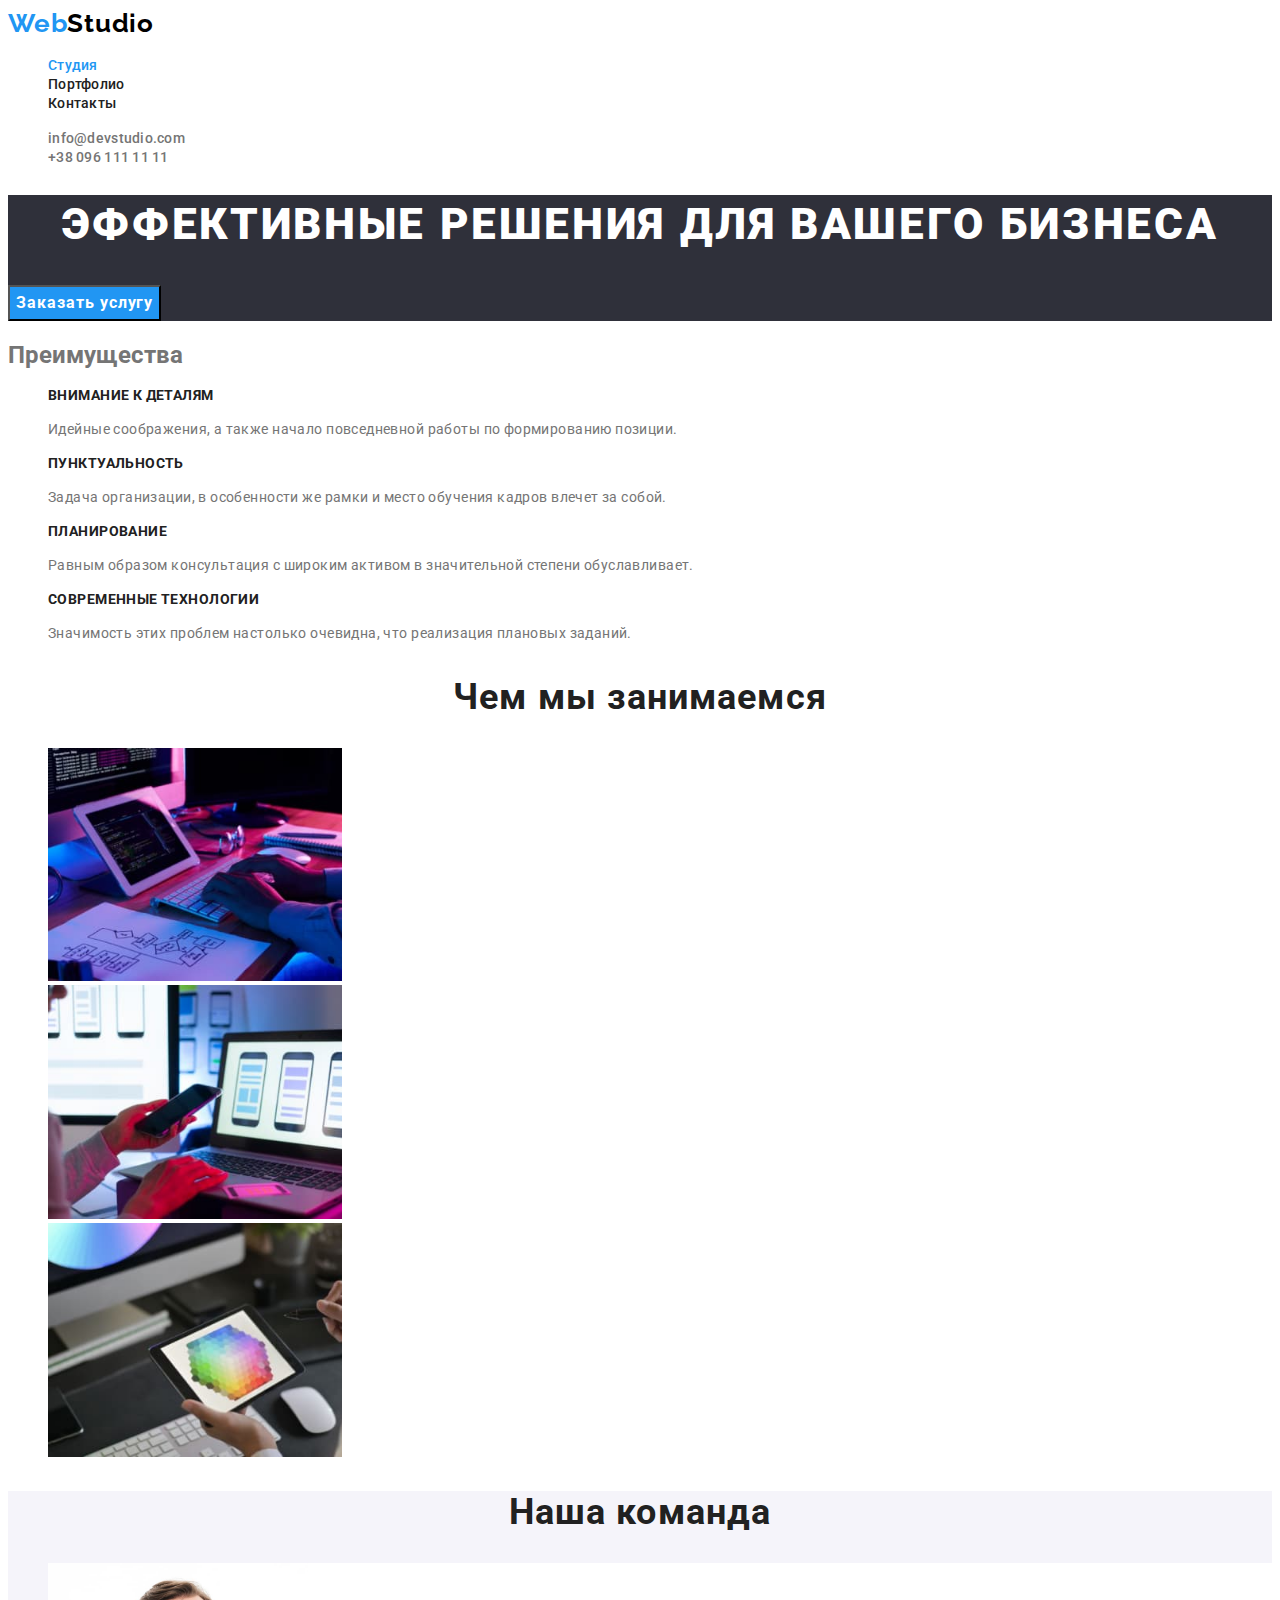
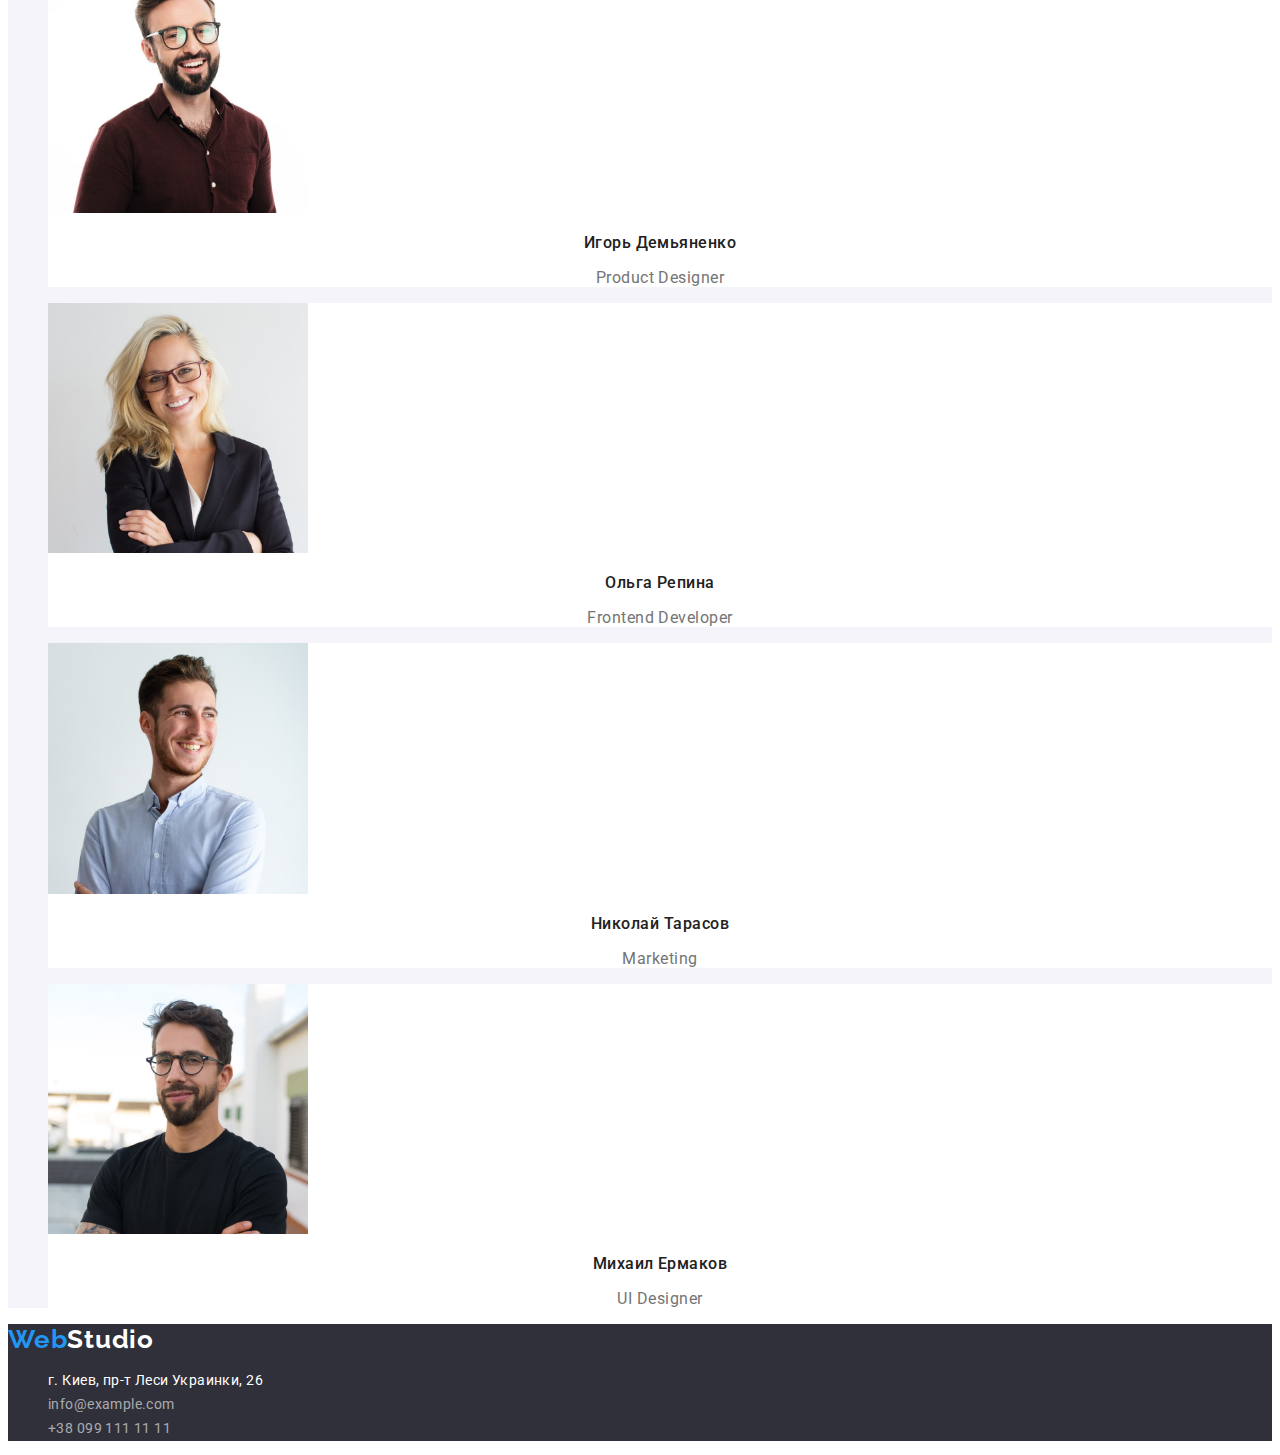
==== index.html @ 643e1e72 "Добавляє файли з ДЗ-2" ====
<!DOCTYPE html>
<html lang="ru">

<head>
    <meta charset="UTF-8">
    <meta http-equiv="X-UA-Compatible" content="IE=edge">
    <meta name="viewport" content="width=device-width, initial-scale=1.0">
    <title>Студия</title>
    <link rel="preconnect" href="https://fonts.googleapis.com">
    <link rel="preconnect" href="https://fonts.gstatic.com" crossorigin>
    <link
        href="https://fonts.googleapis.com/css2?family=Raleway:wght@700&family=Roboto:wght@400;500;700;900&display=swap"
        rel="stylesheet">
    <link rel="stylesheet" href="./css/styles.css">
</head>

<body>
    <!-- Шапка -->
    <header class="header">
        <a class="link logo" href="./index.html"><span class="web">Web</span>Studio</a>
        <nav class="nav">
            <ul class="list">
                <li><a class="link link-current" href="./index.html">Студия</a></li>
                <li><a class="link" href="./portfolio.html">Портфолио</a></li>
                <li><a class="link" href="">Контакты</a></li>
            </ul>
        </nav>
        <ul class="list">
            <li><a class="link contacts" href="mailto:info@devstudio.com">info@devstudio.com</a></li>
            <li><a class="link contacts" href="tel:+380961111111">+38 096 111 11 11</a></li>
        </ul>
    </header>
    <!-- Основная часть -->
    <main>
        <!-- Герой -->
        <section class="hero">
            <h1 class="title">Эффективные решения для вашего бизнеса</h1>
            <button type="button" class="btn">Заказать услугу</button>
        </section>
        <!-- Преимущества -->
        <section class="feature">
            <h2>Преимущества</h2>
            <ul class="list">
                <li>
                    <h3 class="title">Внимание к деталям</h3>
                    <p class="text">Идейные соображения, а также начало повседневной работы по формированию позиции.</p>
                </li>
                <li>
                    <h3 class="title">Пунктуальность</h3>
                    <p class="text">Задача организации, в особенности же рамки и место обучения кадров влечет за собой.</p>
                </li>
                <li>
                    <h3 class="title">Планирование</h3>
                    <p class="text">Равным образом консультация с широким активом в значительной степени обуславливает.</p>
                </li>
                <li>
                    <h3 class="title">Современные технологии</h3>
                    <p class="text">Значимость этих проблем настолько очевидна, что реализация плановых заданий.</p>
                </li>
            </ul>
        </section>
        <!-- Направления работы -->
        <section>
            <h2 class="services">Чем мы занимаемся</h2>
            <ul class="list">
                <li>
                    <img src="./images/index/img1.jpg" alt="компьютер" width="294">
                </li>
                <li>
                    <img src="./images/index/img2.jpg" alt="телефон" width="294">
                </li>
                <li>
                    <img src="./images/index/img3.jpg" alt="планшет" width="294">
                </li>
            </ul>
        </section>
        <!-- Сотрудники -->
        <section class="team">
            <h2 class="title">Наша команда</h2>
            <ul class="list">
                <li class="item">
                    <img src="./images/index/img4.jpg" alt="Игорь Демьяненко" width="260">
                    <h3 class="name">Игорь Демьяненко</h3>
                    <p class="text">Product Designer</p>
                </li>
                <li class="item">
                    <img src="./images/index/img5.jpg" alt="Ольга Репина" width="260">
                    <h3 class="name">Ольга Репина</h3>
                    <p class="text">Frontend Developer</p>
                </li>
                <li class="item">
                    <img src="./images/index/img6.jpg" alt="Николай Тарасов" width="260">
                    <h3 class="name">Николай Тарасов</h3>
                    <p class="text">Marketing</p>
                </li>
                <li class="item">
                    <img src="./images/index/img7.jpg" alt="Михаил Ермаков" width="260">
                    <h3 class="name">Михаил Ермаков</h3>
                    <p class="text">UI Designer</p>
                </li>
            </ul>
        </section>
    </main>
    <!-- Подвал -->
    <footer class="footer">
        <a class="link logo" href="./index.html"><span class="web">Web</span>Studio</a>
        <address class="address">
            <ul class="list">
                <li>г. Киев, пр-т Леси Украинки, 26</li>
                <li><a class="link contacts" href="mailto:info@example.com">info@example.com</a></li>
                <li><a class="link contacts" href="tel:+380991111111">+38 099 111 11 11</a></li>
            </ul>
        </address>
    </footer>
</body>
</html>
---- css/styles.css ----
:root {
  --primary-text-color: #757575;
  --title-text-color: #212121;
  --accent-color: #2196f3;
  --accent-hero-btn-color: #188ce8;
  --primary-white-color: #ffffff;
  --header-logo-color: #000000;
  --footer-background-color: #2f303a;
  --footer-contacts-color: rgba(255, 255, 255, 0.6);
  --second-background-color: #f5f4fa;
}

body {
  background-color: var(--primary-white-color);
  color: var(--primary-text-color);

  font-family: Roboto, sans-serif;
}

.list {
  list-style-type: none;
}

.link {
  text-decoration: none;
}

.logo {
  font-family: Raleway;
  font-style: normal;
  font-weight: 700;
  font-size: 26px;
  line-height: 1.19;
  letter-spacing: 0.03em;
}

.logo .web {
  color: var(--accent-color);
}

/* шапка */

.header .logo {
  color: var(--header-logo-color);
}

.nav .link {
  color: var(--title-text-color);

  font-weight: 500;
  font-size: 14px;
  line-height: 1.14;
  letter-spacing: 0.02em;
}

.nav .link-current {
  color: var(--accent-color);
}

.header .contacts {
  color: var(--primary-text-color);

  font-weight: 500;
  font-size: 14px;
  line-height: 1.14;
  letter-spacing: 0.02em;
}

.nav .link:hover,
.nav .link:focus,
.link.contacts:hover,
.link.contacts:focus {
  color: var(--accent-color);
}

/* Подвал */
.footer {
  background-color: var(--footer-background-color);
}

.footer .logo {
  color: var(--primary-white-color);
}

.footer .address {
  color: var(--primary-white-color);

  font-style: normal;
  font-weight: 400;
  font-size: 14px;
  line-height: 1.71;
  letter-spacing: 0.03em;
}

.footer .contacts {
  color: var(--footer-contacts-color);
}

/* Кнопки портфолио */
.btn {
  background-color: var(--second-background-color);
  color: var(--title-text-color);

  font-family: inherit;
  font-weight: 500;
  font-size: 16px;
  line-height: 1.62;
  text-align: center;
  letter-spacing: 0.03em;

  cursor: pointer;
}

.btn.default {
  background-color: var(--accent-color);
  color: var(--primary-white-color);
}

.btn:hover,
.btn:focus {
  background-color: var(--accent-color);
  color: var(--primary-white-color);
}

/* Герой */
.hero {
  background-color: var(--footer-background-color);
}

.hero .title {
  color: var(--primary-white-color);

  font-weight: 900;
  font-size: 44px;
  line-height: 1.36;
  text-align: center;
  letter-spacing: 0.06em;

  text-transform: uppercase;
}

.hero .btn {
  background-color: var(--accent-color);
  color: var(--primary-white-color);

  font-family: inherit;
  font-weight: 700;
  font-size: 16px;
  line-height: 1.87;
  letter-spacing: 0.06em;

  cursor: pointer;
}

.hero .btn:hover,
.hero .btn:focus {
  background-color: var(--accent-hero-btn-color);
}

/* Примеры работ */
.examples .title {
  color: var(--title-text-color);
}

.project-name {
  color: var(--title-text-color);

  font-size: 18px;
  line-height: 2;
  letter-spacing: 0.06em;
}

.project-type {
  color: var(--primary-text-color);

  font-size: 16px;
  line-height: 1.87;
  letter-spacing: 0.03em;
}

/* Преимущества */
.feature .title {
  color: var(--title-text-color);

  font-size: 14px;
  line-height: 1.14;
  letter-spacing: 0.03em;

  text-transform: uppercase;
}

.feature .text {
  color: var(--primary-text-color);

  font-size: 14px;
  line-height: 1.71;
  letter-spacing: 0.03em;
}

/* Направления работы */
.services {
  color: var(--title-text-color);

  font-size: 36px;
  line-height: 1.17;
  text-align: center;
  letter-spacing: 0.03em;
}

/* Сотрудники */
.team {
  background-color: var(--second-background-color);
}

.team .title {
  color: var(--title-text-color);

  font-size: 36px;
  line-height: 1.17;
  text-align: center;
  letter-spacing: 0.03em;
}

.team .item {
  background-color: var(--primary-white-color);
}

.team .name {
  color: var(--title-text-color);

  font-weight: 500;
  font-size: 16px;
  line-height: 1.19;
  text-align: center;
  letter-spacing: 0.03em;
}

.team .text {
  color: var(--primary-text-color);

  font-size: 16px;
  line-height: 1.19;
  text-align: center;
  letter-spacing: 0.03em;
}
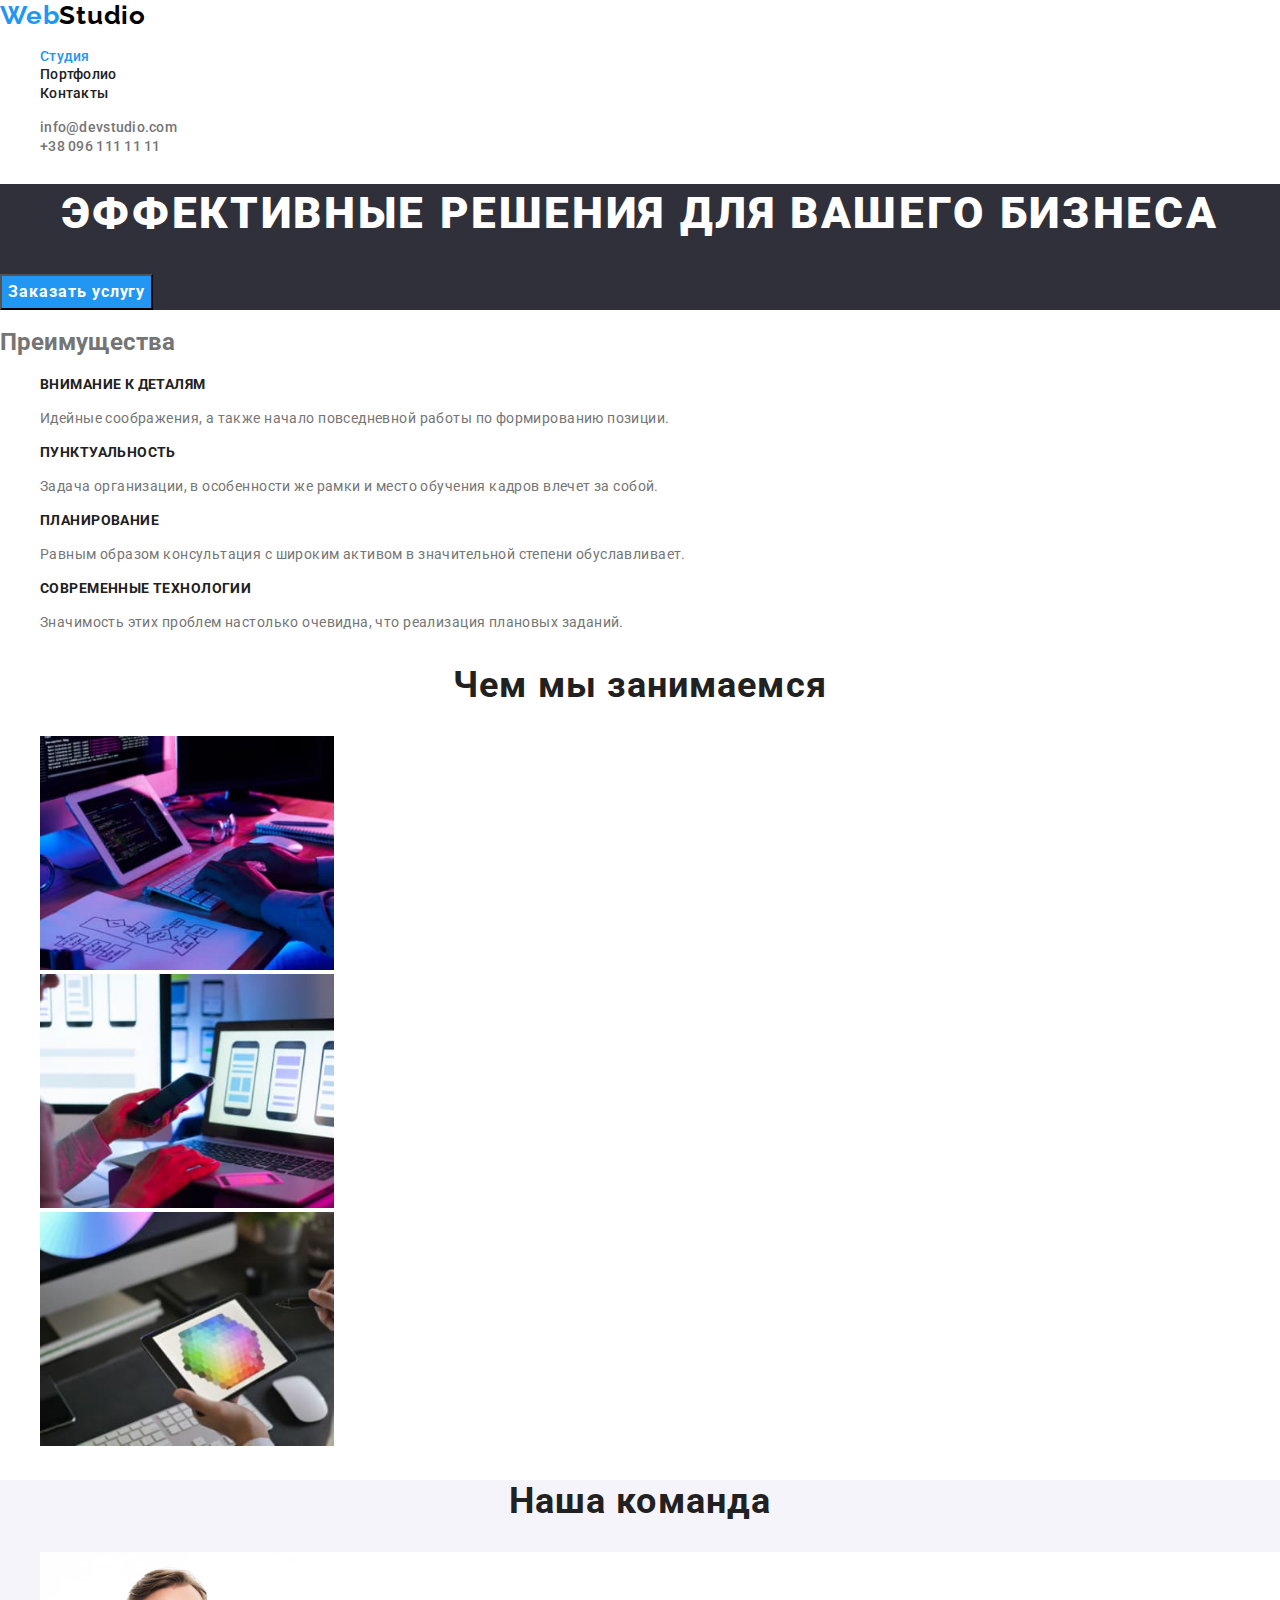
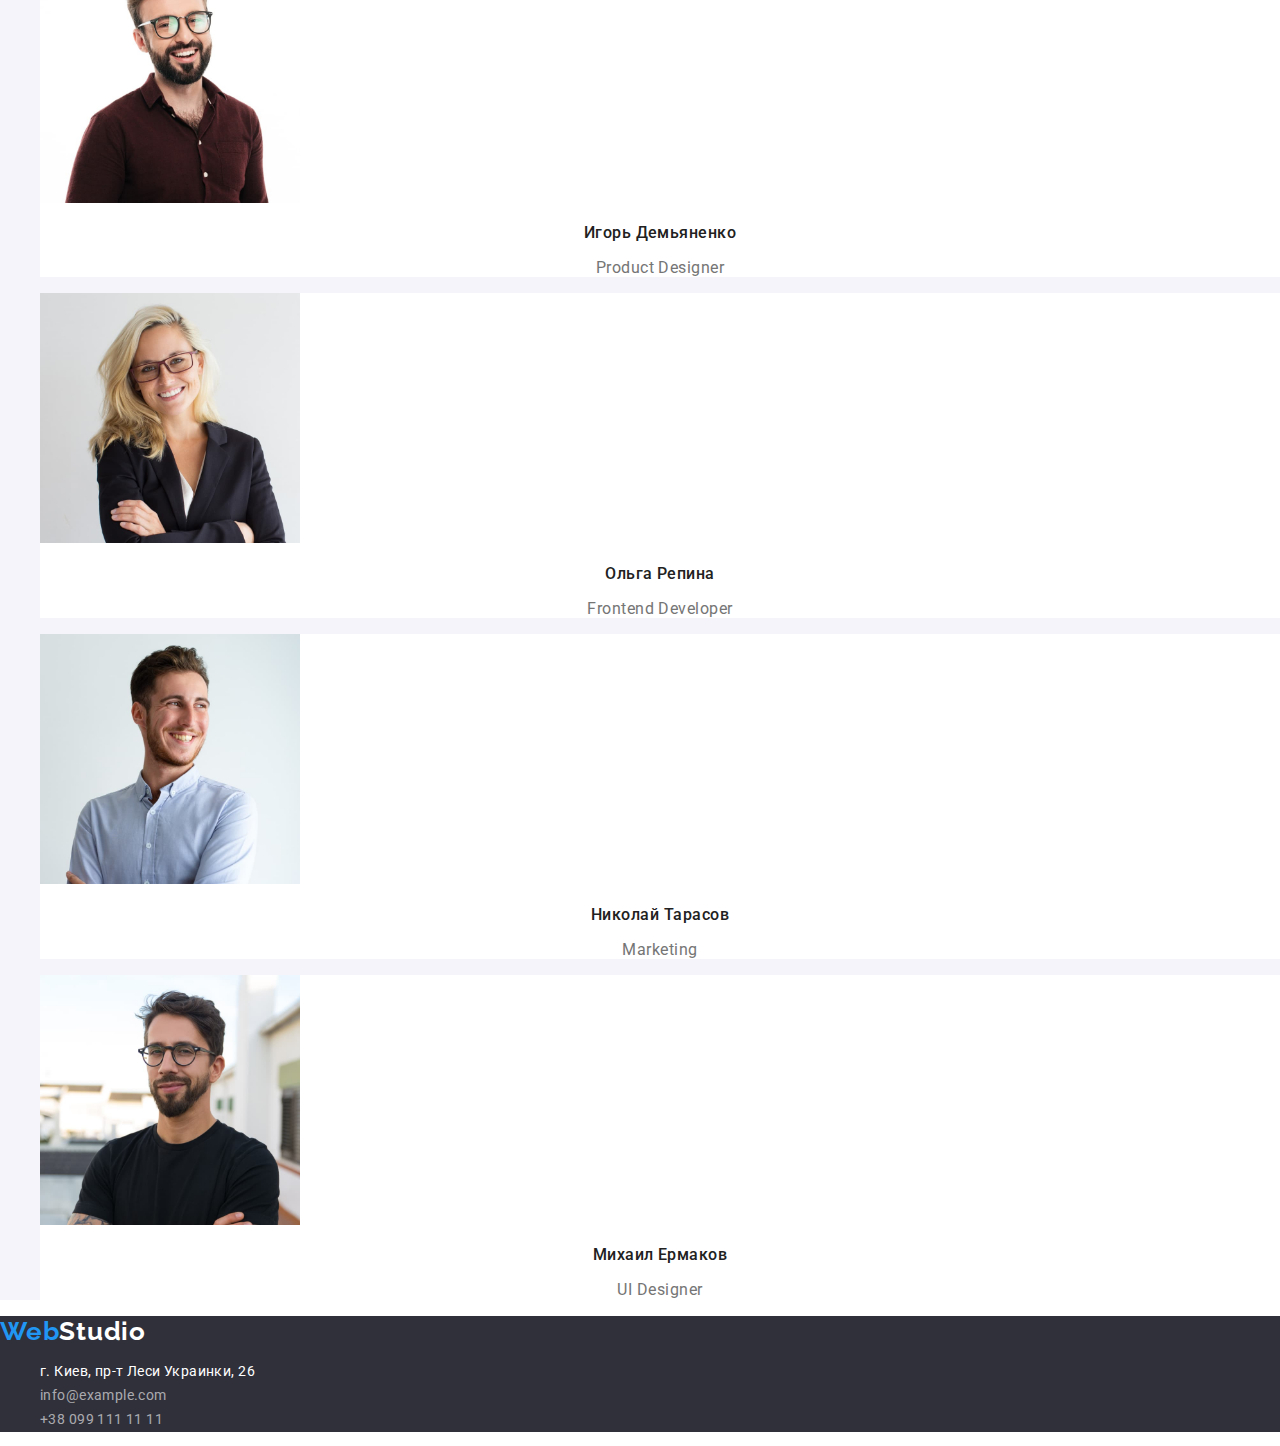
==== commit 0ce2dcc3: "Добавляє modern-normalize" ====
--- a/index.html
+++ b/index.html
@@ -11,6 +11,7 @@
     <link
         href="https://fonts.googleapis.com/css2?family=Raleway:wght@700&family=Roboto:wght@400;500;700;900&display=swap"
         rel="stylesheet">
+    <link rel="stylesheet" href="https://cdnjs.cloudflare.com/ajax/libs/modern-normalize/1.1.0/modern-normalize.min.css">
     <link rel="stylesheet" href="./css/styles.css">
 </head>
 
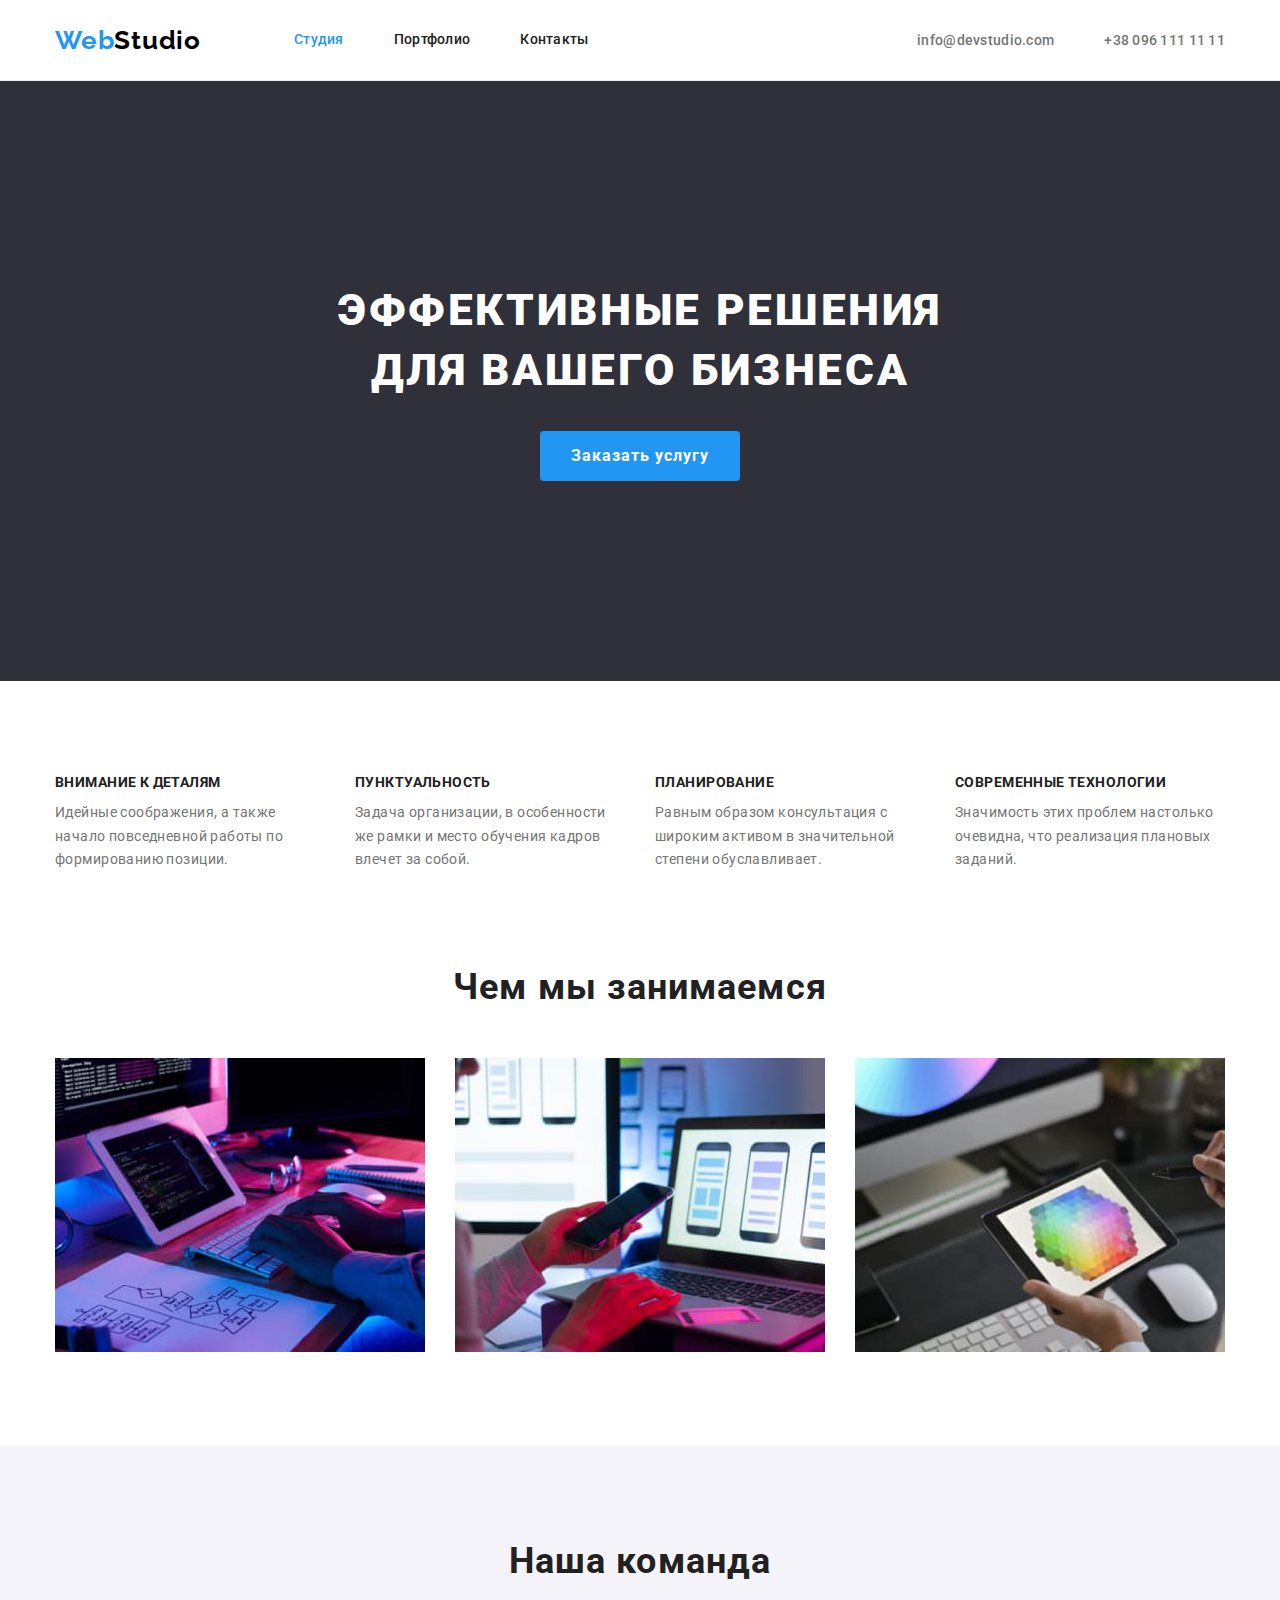
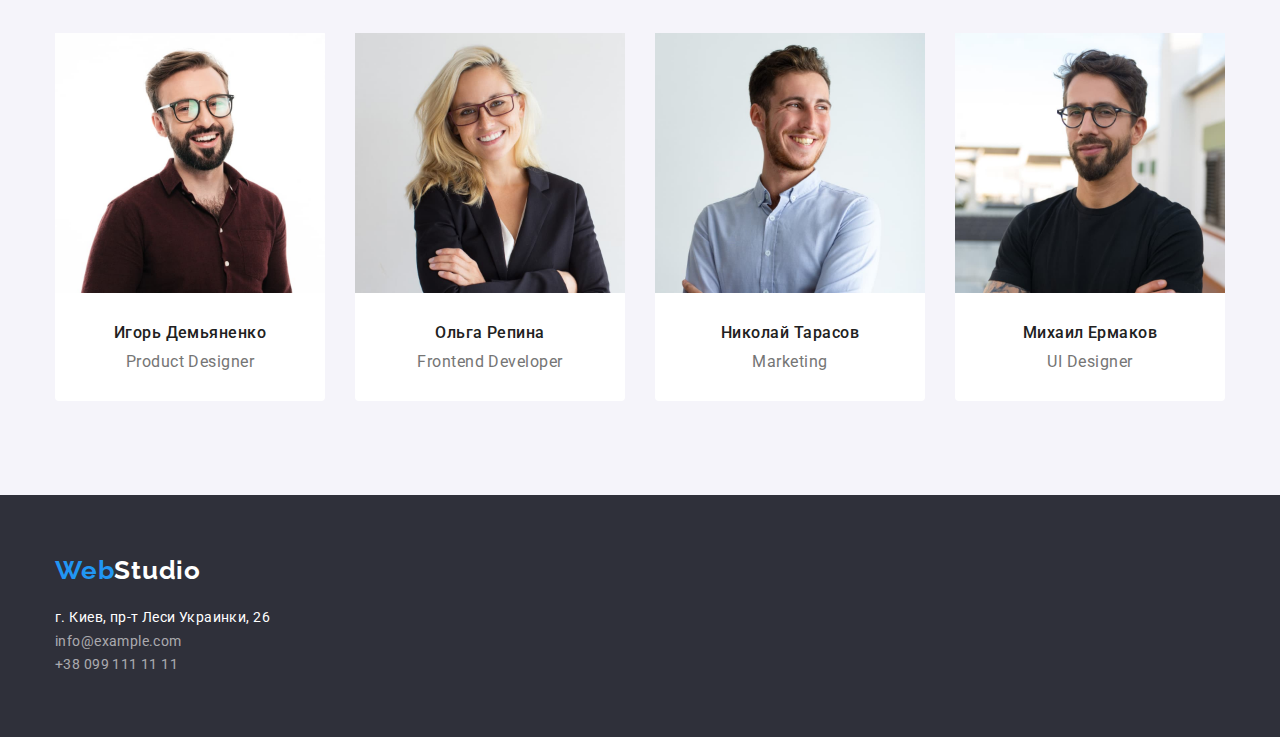
==== commit 01f46f99: "Добавляє геометрію в стилі" ====
--- a/index.html
+++ b/index.html
@@ -18,100 +18,113 @@
 <body>
     <!-- Шапка -->
     <header class="header">
-        <a class="link logo" href="./index.html"><span class="web">Web</span>Studio</a>
-        <nav class="nav">
-            <ul class="list">
-                <li><a class="link link-current" href="./index.html">Студия</a></li>
-                <li><a class="link" href="./portfolio.html">Портфолио</a></li>
-                <li><a class="link" href="">Контакты</a></li>
+        <div class="container">
+            <a class="link logo" href="./index.html"><span class="web">Web</span>Studio</a>
+            <nav class="nav">
+                <ul class="list">
+                    <li class="item"><a class="link link-current" href="./index.html">Студия</a></li>
+                    <li class="item"><a class="link" href="./portfolio.html">Портфолио</a></li>
+                    <li class="item"><a class="link" href="">Контакты</a></li>
+                </ul>
+            </nav>
+            <ul class="list contacts">
+                <li class="item"><a class="link contact" href="mailto:info@devstudio.com">info@devstudio.com</a></li>
+                <li class="item"><a class="link contact" href="tel:+380961111111">+38 096 111 11 11</a></li>
             </ul>
-        </nav>
-        <ul class="list">
-            <li><a class="link contacts" href="mailto:info@devstudio.com">info@devstudio.com</a></li>
-            <li><a class="link contacts" href="tel:+380961111111">+38 096 111 11 11</a></li>
-        </ul>
+        </div>
     </header>
     <!-- Основная часть -->
     <main>
         <!-- Герой -->
-        <section class="hero">
-            <h1 class="title">Эффективные решения для вашего бизнеса</h1>
-            <button type="button" class="btn">Заказать услугу</button>
+        <section class="section hero">
+            <div class="container">
+                <h1 class="title">Эффективные решения <br> для вашего бизнеса</h1>
+                <button type="button" class="btn">Заказать услугу</button>
+
+            </div>
         </section>
         <!-- Преимущества -->
-        <section class="feature">
-            <h2>Преимущества</h2>
-            <ul class="list">
-                <li>
-                    <h3 class="title">Внимание к деталям</h3>
-                    <p class="text">Идейные соображения, а также начало повседневной работы по формированию позиции.</p>
-                </li>
-                <li>
-                    <h3 class="title">Пунктуальность</h3>
-                    <p class="text">Задача организации, в особенности же рамки и место обучения кадров влечет за собой.</p>
-                </li>
-                <li>
-                    <h3 class="title">Планирование</h3>
-                    <p class="text">Равным образом консультация с широким активом в значительной степени обуславливает.</p>
-                </li>
-                <li>
-                    <h3 class="title">Современные технологии</h3>
-                    <p class="text">Значимость этих проблем настолько очевидна, что реализация плановых заданий.</p>
-                </li>
-            </ul>
+        <section class="section">
+            <div class="container">
+                <h2 class="visually-hidden">Преимущества</h2>
+                <ul class="list feature-list">
+                    <li class="item">
+                        <h3 class="title">Внимание к деталям</h3>
+                        <p class="text">Идейные соображения, а также начало повседневной работы по формированию позиции.</p>
+                    </li>
+                    <li class="item">
+                        <h3 class="title">Пунктуальность</h3>
+                        <p class="text">Задача организации, в особенности же рамки и место обучения кадров влечет за собой.</p>
+                    </li>
+                    <li class="item">
+                        <h3 class="title">Планирование</h3>
+                        <p class="text">Равным образом консультация с широким активом в значительной степени обуславливает.</p>
+                    </li>
+                    <li class="item">
+                        <h3 class="title">Современные технологии</h3>
+                        <p class="text">Значимость этих проблем настолько очевидна, что реализация плановых заданий.</p>
+                    </li>
+                </ul>
+            </div>
         </section>
         <!-- Направления работы -->
-        <section>
-            <h2 class="services">Чем мы занимаемся</h2>
-            <ul class="list">
-                <li>
-                    <img src="./images/index/img1.jpg" alt="компьютер" width="294">
-                </li>
-                <li>
-                    <img src="./images/index/img2.jpg" alt="телефон" width="294">
-                </li>
-                <li>
-                    <img src="./images/index/img3.jpg" alt="планшет" width="294">
-                </li>
-            </ul>
+        <section class="section services">
+            <div class="container">
+                <h2 class="title">Чем мы занимаемся</h2>
+                <ul class="list">
+                    <li class="item">
+                        <img class="image" src="./images/index/img1.jpg" alt="компьютер" width="370">
+                    </li>
+                    <li class="item">
+                        <img class="image" src="./images/index/img2.jpg" alt="телефон" width="370">
+                    </li>
+                    <li class="item">
+                        <img class="image" src="./images/index/img3.jpg" alt="планшет" width="370">
+                    </li>
+                </ul>
+            </div>
         </section>
         <!-- Сотрудники -->
-        <section class="team">
-            <h2 class="title">Наша команда</h2>
-            <ul class="list">
-                <li class="item">
-                    <img src="./images/index/img4.jpg" alt="Игорь Демьяненко" width="260">
-                    <h3 class="name">Игорь Демьяненко</h3>
-                    <p class="text">Product Designer</p>
-                </li>
-                <li class="item">
-                    <img src="./images/index/img5.jpg" alt="Ольга Репина" width="260">
-                    <h3 class="name">Ольга Репина</h3>
-                    <p class="text">Frontend Developer</p>
-                </li>
-                <li class="item">
-                    <img src="./images/index/img6.jpg" alt="Николай Тарасов" width="260">
-                    <h3 class="name">Николай Тарасов</h3>
-                    <p class="text">Marketing</p>
-                </li>
-                <li class="item">
-                    <img src="./images/index/img7.jpg" alt="Михаил Ермаков" width="260">
-                    <h3 class="name">Михаил Ермаков</h3>
-                    <p class="text">UI Designer</p>
-                </li>
-            </ul>
+        <section class="section team">
+            <div class="container">
+                <h2 class="title">Наша команда</h2>
+                <ul class="list">
+                    <li class="item">
+                        <img class="image" src="./images/index/img4.jpg" alt="Игорь Демьяненко" width="270">
+                        <h3 class="name">Игорь Демьяненко</h3>
+                        <p class="text">Product Designer</p>
+                    </li>
+                    <li class="item">
+                        <img class="image" src="./images/index/img5.jpg" alt="Ольга Репина" width="270">
+                        <h3 class="name">Ольга Репина</h3>
+                        <p class="text">Frontend Developer</p>
+                    </li>
+                    <li class="item">
+                        <img class="image" src="./images/index/img6.jpg" alt="Николай Тарасов" width="270">
+                        <h3 class="name">Николай Тарасов</h3>
+                        <p class="text">Marketing</p>
+                    </li>
+                    <li class="item">
+                        <img class="image" src="./images/index/img7.jpg" alt="Михаил Ермаков" width="270">
+                        <h3 class="name">Михаил Ермаков</h3>
+                        <p class="text">UI Designer</p>
+                    </li>
+                </ul>
+            </div>
         </section>
     </main>
     <!-- Подвал -->
     <footer class="footer">
-        <a class="link logo" href="./index.html"><span class="web">Web</span>Studio</a>
-        <address class="address">
-            <ul class="list">
-                <li>г. Киев, пр-т Леси Украинки, 26</li>
-                <li><a class="link contacts" href="mailto:info@example.com">info@example.com</a></li>
-                <li><a class="link contacts" href="tel:+380991111111">+38 099 111 11 11</a></li>
-            </ul>
-        </address>
+        <div class="container">
+            <a class="link logo" href="./index.html"><span class="web">Web</span>Studio</a>
+            <address class="address">
+                <ul class="list">
+                    <li>г. Киев, пр-т Леси Украинки, 26</li>
+                    <li><a class="link contact" href="mailto:info@example.com">info@example.com</a></li>
+                    <li><a class="link contact" href="tel:+380991111111">+38 099 111 11 11</a></li>
+                </ul>
+            </address>
+        </div>
     </footer>
 </body>
 </html>--- a/css/styles.css
+++ b/css/styles.css
@@ -8,12 +8,13 @@
   --footer-background-color: #2f303a;
   --footer-contacts-color: rgba(255, 255, 255, 0.6);
   --second-background-color: #f5f4fa;
+  --border-color: #ececec;
+  --second-border-color: #eeeeee;
 }
 
 body {
   background-color: var(--primary-white-color);
   color: var(--primary-text-color);
-
   font-family: Roboto, sans-serif;
 }
 
@@ -23,6 +24,36 @@
 
 .link {
   text-decoration: none;
+}
+
+h1,
+h2,
+h3,
+h4,
+h5,
+h6,
+p,
+ul {
+  margin: 0;
+  padding: 0;
+}
+
+.image {
+  display: block;
+}
+
+.section {
+  padding-top: 94px;
+  padding-bottom: 94px;
+}
+
+.container {
+  box-sizing: border-box;
+  width: 1200px;
+  padding-left: 15px;
+  padding-right: 15px;
+  margin-left: auto;
+  margin-right: auto;
 }
 
 .logo {
@@ -39,14 +70,37 @@
 }
 
 /* шапка */
+.header {
+  border-bottom: 1px solid var(--border-color);
+}
+
+.header .container {
+  display: flex;
+  align-items: center;
+}
 
 .header .logo {
+  margin-right: 93px;
+
   color: var(--header-logo-color);
 }
 
+.nav .list {
+  display: flex;
+}
+
+.header .contacts {
+  display: flex;
+  align-items: center;
+  margin-left: auto;
+}
+
 .nav .link {
-  color: var(--title-text-color);
-
+  display: inline-block;
+  padding-top: 32px;
+  padding-bottom: 32px;
+
+  color: var(--title-text-color);
   font-weight: 500;
   font-size: 14px;
   line-height: 1.14;
@@ -57,24 +111,31 @@
   color: var(--accent-color);
 }
 
-.header .contacts {
+.header .contact {
   color: var(--primary-text-color);
-
   font-weight: 500;
   font-size: 14px;
   line-height: 1.14;
   letter-spacing: 0.02em;
 }
 
+.nav .item:not(:first-child),
+.contacts .item:not(:first-child) {
+  margin-left: 50px;
+}
+
 .nav .link:hover,
 .nav .link:focus,
-.link.contacts:hover,
-.link.contacts:focus {
+.link.contact:hover,
+.link.contact:focus {
   color: var(--accent-color);
 }
 
 /* Подвал */
 .footer {
+  padding-top: 60px;
+  padding-bottom: 60px;
+
   background-color: var(--footer-background-color);
 }
 
@@ -83,8 +144,9 @@
 }
 
 .footer .address {
-  color: var(--primary-white-color);
-
+  padding-top: 20px;
+
+  color: var(--primary-white-color);
   font-style: normal;
   font-weight: 400;
   font-size: 14px;
@@ -92,57 +154,45 @@
   letter-spacing: 0.03em;
 }
 
-.footer .contacts {
+.footer .contact {
   color: var(--footer-contacts-color);
-}
-
-/* Кнопки портфолио */
-.btn {
-  background-color: var(--second-background-color);
-  color: var(--title-text-color);
-
-  font-family: inherit;
-  font-weight: 500;
-  font-size: 16px;
-  line-height: 1.62;
-  text-align: center;
-  letter-spacing: 0.03em;
-
-  cursor: pointer;
-}
-
-.btn.default {
-  background-color: var(--accent-color);
-  color: var(--primary-white-color);
-}
-
-.btn:hover,
-.btn:focus {
-  background-color: var(--accent-color);
-  color: var(--primary-white-color);
 }
 
 /* Герой */
 .hero {
+  padding-top: 200px;
+  padding-bottom: 200px;
+
   background-color: var(--footer-background-color);
 }
 
+.hero .container {
+  display: block;
+}
+
 .hero .title {
   color: var(--primary-white-color);
-
   font-weight: 900;
   font-size: 44px;
   line-height: 1.36;
   text-align: center;
   letter-spacing: 0.06em;
-
   text-transform: uppercase;
 }
 
 .hero .btn {
+  display: block;
+  box-sizing: border-box;
+  height: 50px;
+  width: 200px;
+  margin-left: auto;
+  margin-right: auto;
+  margin-top: 30px;
+  border-radius: 4px;
+  border-color: transparent;
+
   background-color: var(--accent-color);
   color: var(--primary-white-color);
-
   font-family: inherit;
   font-weight: 700;
   font-size: 16px;
@@ -157,14 +207,200 @@
   background-color: var(--accent-hero-btn-color);
 }
 
+/* Преимущества */
+.visually-hidden {
+  position: absolute;
+  clip: rect(0 0 0 0);
+  width: 1px;
+  height: 1px;
+  margin: -1px;
+}
+
+.feature-list {
+  display: flex;
+  flex-wrap: wrap;
+}
+
+.feature-list .item {
+  flex-basis: calc((100% - 90px) / 4);
+}
+
+.feature-list .item:not(:first-child) {
+  margin-left: 30px;
+}
+
+.feature-list .title {
+  margin-bottom: 10px;
+
+  color: var(--title-text-color);
+  font-size: 14px;
+  line-height: 1.14;
+  letter-spacing: 0.03em;
+  text-transform: uppercase;
+}
+
+.feature-list .text {
+  color: var(--primary-text-color);
+  font-size: 14px;
+  line-height: 1.71;
+  letter-spacing: 0.03em;
+}
+
+/* Направления работы */
+.services {
+  padding-top: 0;
+}
+
+.services .title {
+  margin-bottom: 50px;
+
+  color: var(--title-text-color);
+  font-size: 36px;
+  line-height: 1.17;
+  text-align: center;
+  letter-spacing: 0.03em;
+}
+
+.services .list {
+  display: flex;
+}
+
+.services .item {
+  flex-basis: calc((100% - 60) / 3);
+}
+
+.services .item:not(:first-child) {
+  margin-left: 30px;
+}
+
+/* Сотрудники */
+.team {
+  background-color: var(--second-background-color);
+}
+
+.team .title {
+  margin-bottom: 50px;
+
+  color: var(--title-text-color);
+  font-size: 36px;
+  line-height: 1.17;
+  text-align: center;
+  letter-spacing: 0.03em;
+}
+
+.team .list {
+  display: flex;
+}
+
+.team .item {
+  flex-basis: calc((100% - 90) / 4);
+  border-radius: 0px 0px 4px 4px;
+  border-color: transparent;
+
+  background-color: var(--primary-white-color);
+}
+
+.team .item:not(:first-child) {
+  margin-left: 30px;
+}
+
+.team .name {
+  padding-top: 30px;
+
+  color: var(--title-text-color);
+  font-weight: 500;
+  font-size: 16px;
+  line-height: 1.19;
+  text-align: center;
+  letter-spacing: 0.03em;
+}
+
+.team .text {
+  padding-top: 10px;
+  padding-bottom: 30px;
+
+  color: var(--primary-text-color);
+  font-size: 16px;
+  line-height: 1.19;
+  text-align: center;
+  letter-spacing: 0.03em;
+}
+
+/* Кнопки портфолио */
+.list-buttons {
+  display: flex;
+  justify-content: center;
+  padding-bottom: 16px;
+  margin-bottom: 34px;
+}
+
+.list-buttons .item:not(:first-child) {
+  margin-left: 8px;
+}
+
+.btn {
+  padding-top: 4px;
+  padding-right: 20px;
+  padding-bottom: 4px;
+  padding-left: 20px;
+  border-radius: 4px;
+  border-color: transparent;
+
+  background-color: var(--second-background-color);
+  color: var(--title-text-color);
+  font-family: inherit;
+  font-weight: 500;
+  font-size: 16px;
+  line-height: 1.62;
+  text-align: center;
+  letter-spacing: 0.03em;
+
+  cursor: pointer;
+}
+
+.btn.default {
+  background-color: var(--accent-color);
+  color: var(--primary-white-color);
+}
+
+.btn:hover,
+.btn:focus {
+  background-color: var(--accent-color);
+  color: var(--primary-white-color);
+}
+
 /* Примеры работ */
-.examples .title {
-  color: var(--title-text-color);
+.list-projects {
+  display: flex;
+  flex-wrap: wrap;
+}
+
+.list-projects .item {
+  flex-basis: calc((100% - 60px) / 3);
+}
+
+.list-projects .item:not(:nth-child(3n + 1)) {
+  margin-left: 30px;
+}
+
+.list-projects .item:not(:nth-child(-n + 3)) {
+  margin-top: 30px;
+}
+
+.project-description {
+  padding-top: 20px;
+  padding-right: 24px;
+  padding-bottom: 20px;
+  padding-left: 24px;
+  border-right: 1px solid var(--second-border-color);
+  border-bottom: 1px solid var(--second-border-color);
+  border-left: 1px solid var(--second-border-color);
 }
 
 .project-name {
-  color: var(--title-text-color);
-
+  padding-bottom: 4px;
+
+  color: var(--title-text-color);
   font-size: 18px;
   line-height: 2;
   letter-spacing: 0.06em;
@@ -172,74 +408,7 @@
 
 .project-type {
   color: var(--primary-text-color);
-
   font-size: 16px;
   line-height: 1.87;
   letter-spacing: 0.03em;
 }
-
-/* Преимущества */
-.feature .title {
-  color: var(--title-text-color);
-
-  font-size: 14px;
-  line-height: 1.14;
-  letter-spacing: 0.03em;
-
-  text-transform: uppercase;
-}
-
-.feature .text {
-  color: var(--primary-text-color);
-
-  font-size: 14px;
-  line-height: 1.71;
-  letter-spacing: 0.03em;
-}
-
-/* Направления работы */
-.services {
-  color: var(--title-text-color);
-
-  font-size: 36px;
-  line-height: 1.17;
-  text-align: center;
-  letter-spacing: 0.03em;
-}
-
-/* Сотрудники */
-.team {
-  background-color: var(--second-background-color);
-}
-
-.team .title {
-  color: var(--title-text-color);
-
-  font-size: 36px;
-  line-height: 1.17;
-  text-align: center;
-  letter-spacing: 0.03em;
-}
-
-.team .item {
-  background-color: var(--primary-white-color);
-}
-
-.team .name {
-  color: var(--title-text-color);
-
-  font-weight: 500;
-  font-size: 16px;
-  line-height: 1.19;
-  text-align: center;
-  letter-spacing: 0.03em;
-}
-
-.team .text {
-  color: var(--primary-text-color);
-
-  font-size: 16px;
-  line-height: 1.19;
-  text-align: center;
-  letter-spacing: 0.03em;
-}
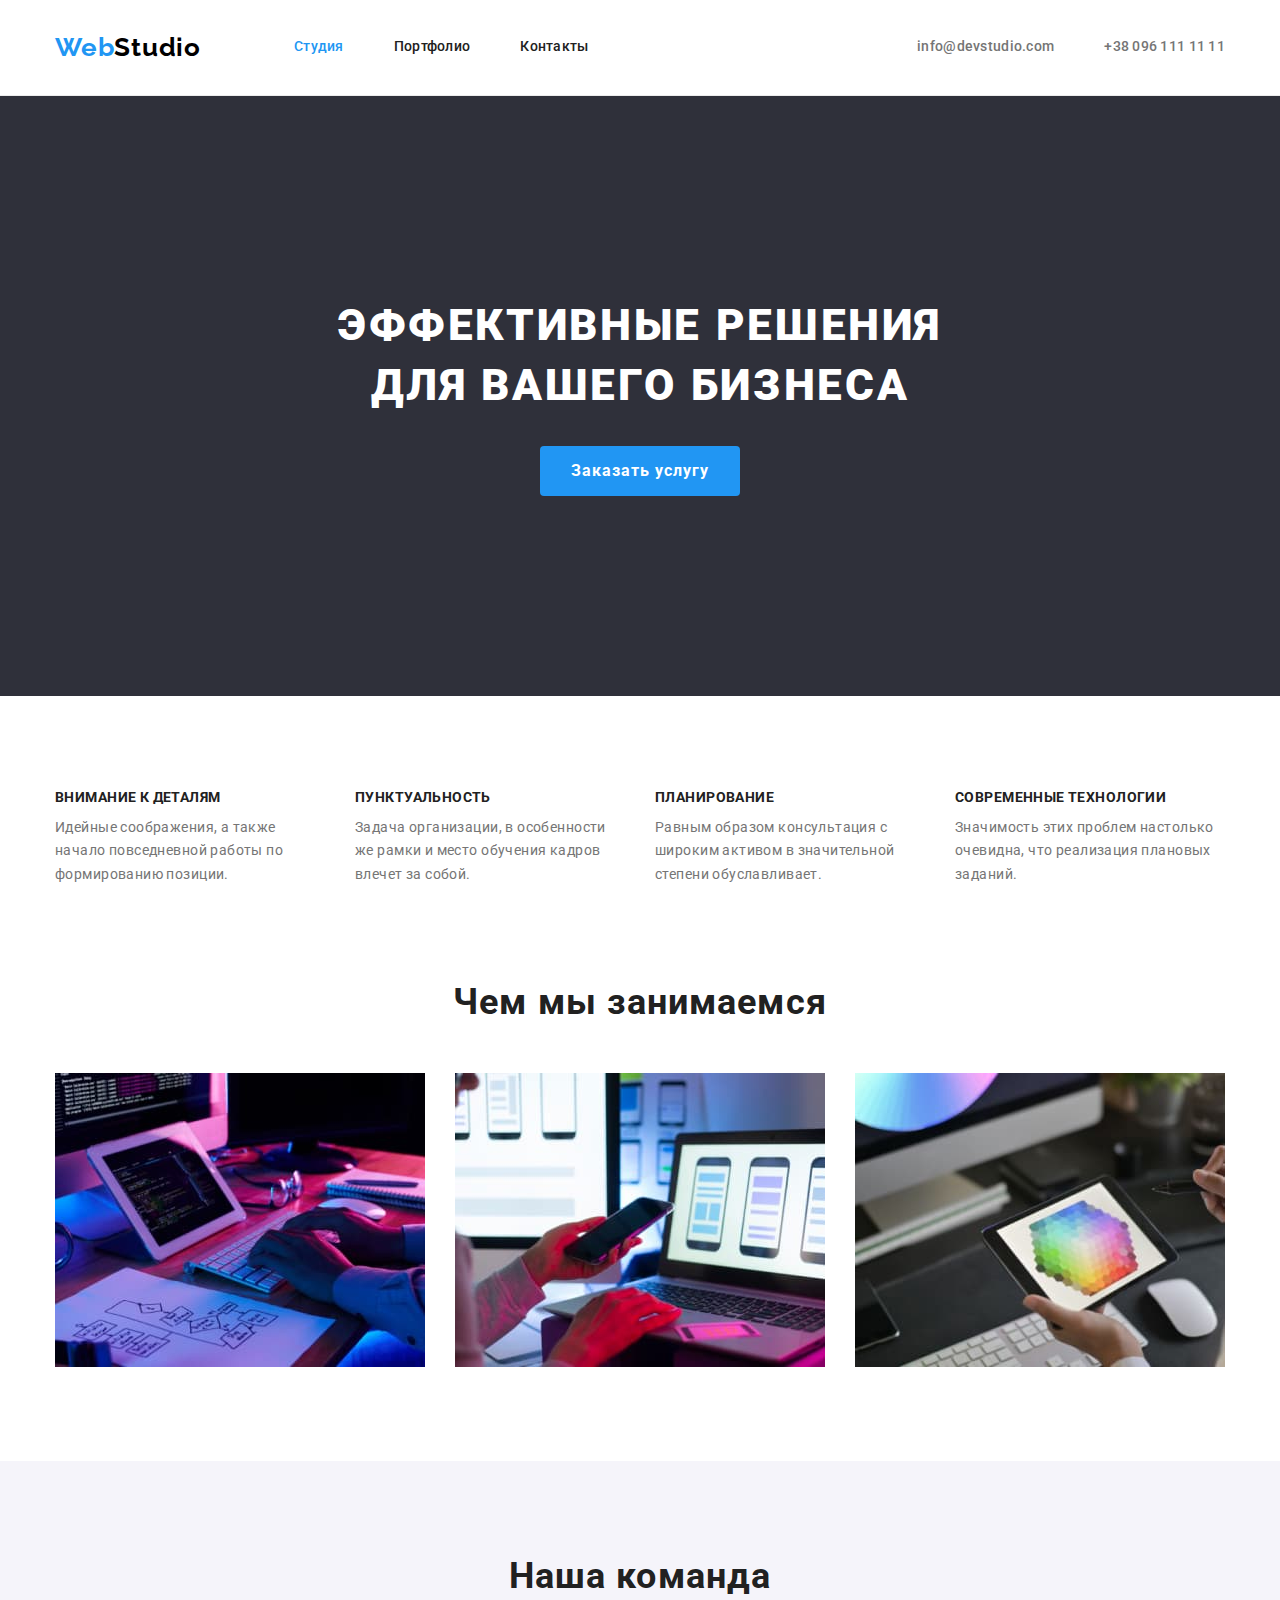
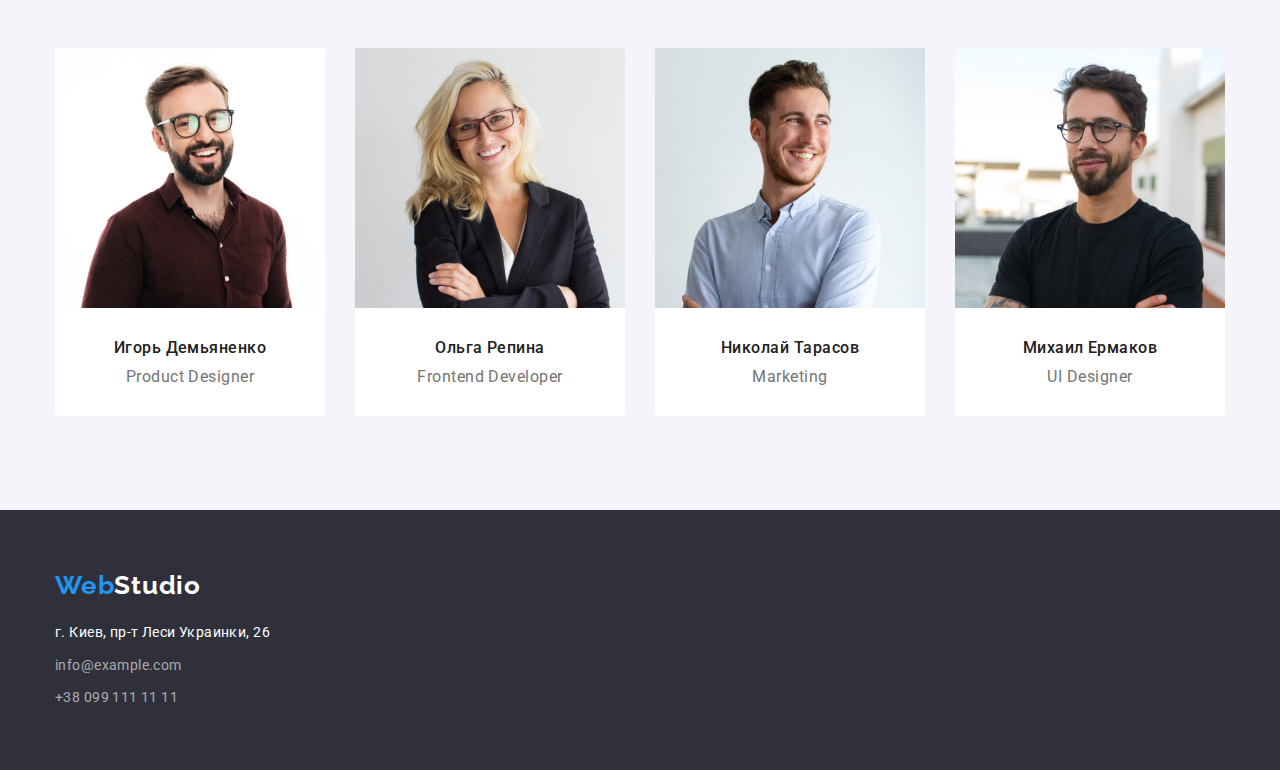
==== commit e12a29f4: "Добавляє вказівки ментора після перевірки ДЗ" ====
--- a/index.html
+++ b/index.html
@@ -91,23 +91,31 @@
                 <ul class="list">
                     <li class="item">
                         <img class="image" src="./images/index/img4.jpg" alt="Игорь Демьяненко" width="270">
-                        <h3 class="name">Игорь Демьяненко</h3>
-                        <p class="text">Product Designer</p>
+                        <div class="team-description">
+                            <h3 class="name">Игорь Демьяненко</h3>
+                            <p class="text">Product Designer</p>
+                        </div>
                     </li>
                     <li class="item">
                         <img class="image" src="./images/index/img5.jpg" alt="Ольга Репина" width="270">
-                        <h3 class="name">Ольга Репина</h3>
-                        <p class="text">Frontend Developer</p>
+                        <div class="team-description">
+                            <h3 class="name">Ольга Репина</h3>
+                            <p class="text">Frontend Developer</p>
+                        </div>
                     </li>
                     <li class="item">
                         <img class="image" src="./images/index/img6.jpg" alt="Николай Тарасов" width="270">
-                        <h3 class="name">Николай Тарасов</h3>
-                        <p class="text">Marketing</p>
+                        <div class="team-description">
+                            <h3 class="name">Николай Тарасов</h3>
+                            <p class="text">Marketing</p>
+                        </div>
                     </li>
                     <li class="item">
                         <img class="image" src="./images/index/img7.jpg" alt="Михаил Ермаков" width="270">
-                        <h3 class="name">Михаил Ермаков</h3>
-                        <p class="text">UI Designer</p>
+                        <div class="team-description">
+                            <h3 class="name">Михаил Ермаков</h3>
+                            <p class="text">UI Designer</p>
+                        </div>
                     </li>
                 </ul>
             </div>
@@ -119,9 +127,9 @@
             <a class="link logo" href="./index.html"><span class="web">Web</span>Studio</a>
             <address class="address">
                 <ul class="list">
-                    <li>г. Киев, пр-т Леси Украинки, 26</li>
-                    <li><a class="link contact" href="mailto:info@example.com">info@example.com</a></li>
-                    <li><a class="link contact" href="tel:+380991111111">+38 099 111 11 11</a></li>
+                    <li class="item">г. Киев, пр-т Леси Украинки, 26</li>
+                    <li class="item"><a class="link contact" href="mailto:info@example.com">info@example.com</a></li>
+                    <li class="item"><a class="link contact" href="tel:+380991111111">+38 099 111 11 11</a></li>
                 </ul>
             </address>
         </div>
--- a/css/styles.css
+++ b/css/styles.css
@@ -40,6 +40,8 @@
 
 .image {
   display: block;
+  max-width: 100%;
+  height: auto;
 }
 
 .section {
@@ -80,6 +82,9 @@
 }
 
 .header .logo {
+  display: inline-block;
+  padding-top: 32px;
+  padding-bottom: 32px;
   margin-right: 93px;
 
   color: var(--header-logo-color);
@@ -112,6 +117,10 @@
 }
 
 .header .contact {
+  display: inline-block;
+  padding-top: 32px;
+  padding-bottom: 32px;
+
   color: var(--primary-text-color);
   font-weight: 500;
   font-size: 14px;
@@ -140,18 +149,23 @@
 }
 
 .footer .logo {
+  display: inline-block;
+  margin-bottom: 20px;
+
   color: var(--primary-white-color);
 }
 
 .footer .address {
-  padding-top: 20px;
-
   color: var(--primary-white-color);
   font-style: normal;
   font-weight: 400;
   font-size: 14px;
   line-height: 1.71;
   letter-spacing: 0.03em;
+}
+
+.address .item:not(:last-child) {
+  margin-bottom: 9px;
 }
 
 .footer .contact {
@@ -304,9 +318,12 @@
   margin-left: 30px;
 }
 
+.team-description {
+  padding-top: 30px;
+  padding-bottom: 30px;
+}
+
 .team .name {
-  padding-top: 30px;
-
   color: var(--title-text-color);
   font-weight: 500;
   font-size: 16px;
@@ -316,8 +333,7 @@
 }
 
 .team .text {
-  padding-top: 10px;
-  padding-bottom: 30px;
+  margin-top: 10px;
 
   color: var(--primary-text-color);
   font-size: 16px;
@@ -330,8 +346,7 @@
 .list-buttons {
   display: flex;
   justify-content: center;
-  padding-bottom: 16px;
-  margin-bottom: 34px;
+  margin-bottom: 50px;
 }
 
 .list-buttons .item:not(:first-child) {
@@ -398,7 +413,7 @@
 }
 
 .project-name {
-  padding-bottom: 4px;
+  margin-bottom: 4px;
 
   color: var(--title-text-color);
   font-size: 18px;
